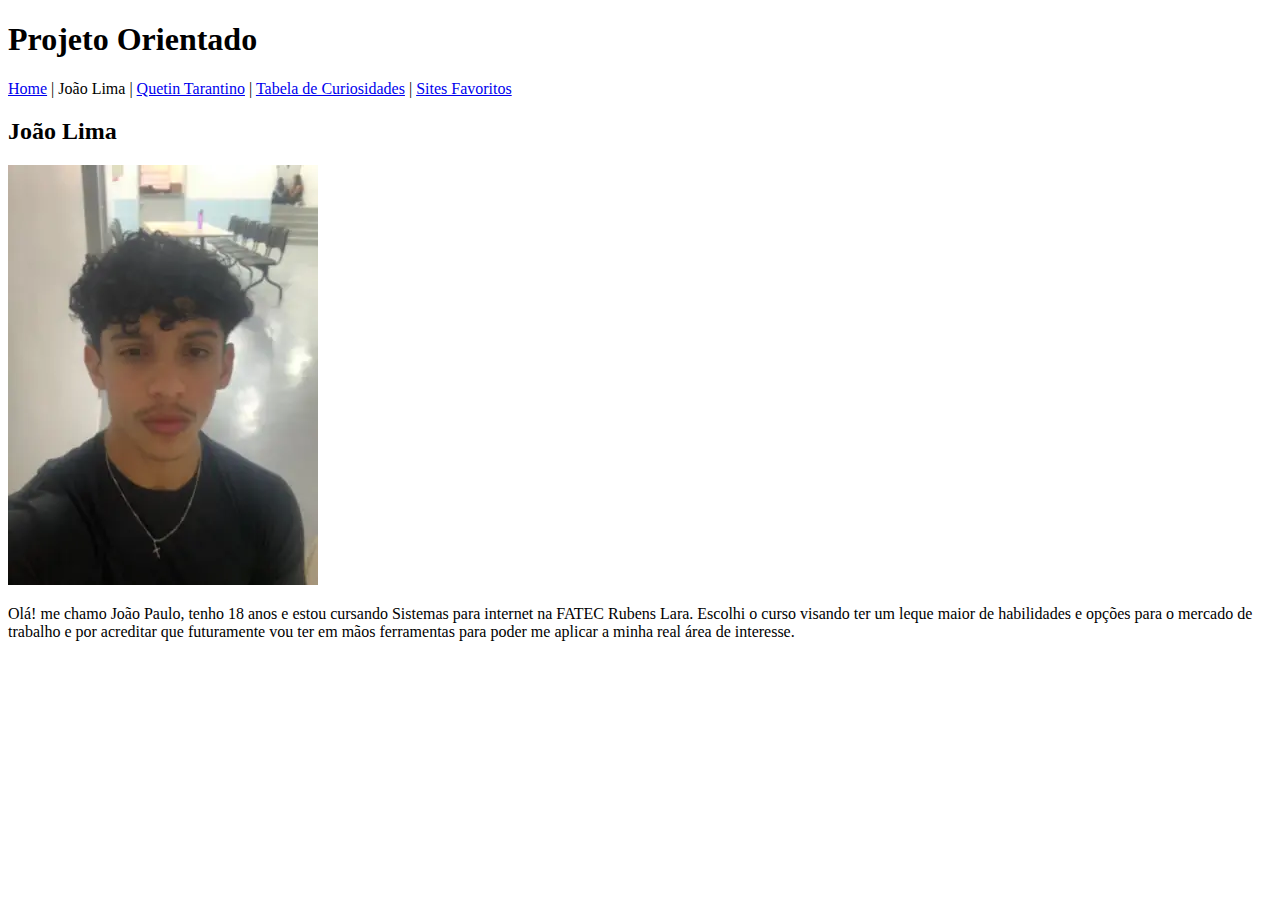
==== aluno1.html @ 2572c9ee "first commit" ====
<!DOCTYPE html>
<html lang="pt-br">
<head>
    <meta charset="UTF-8">
    <meta name="viewport" content="width=device-width, initial-scale=1.0">
    <title>João Lima | Sistemas para Internet</title>
</head>
<body>
    <!-- Título -->
    <h1>Projeto Orientado</h1>

    <!-- "navBar" **p > a + |** -->
    <p> <a href="index.html">Home</a> | João Lima | <a href="aluno2.html">Quetin Tarantino</a> | <a href="tabela-curiosidade.html">Tabela de Curiosidades</a> | <a href="site-favorito.html">Sites Favoritos</a></p>

    <!-- Região Aluno -->
    <h2>João Lima</h2>
    <img src="assets/imgs/fotoJoaoLima.webp" alt="Foto do aluno João Lima" height="420" width="310">

    <!-- descrição aluno -->
    <p>
        Olá! me chamo João Paulo, tenho 18 anos e estou cursando Sistemas para internet na FATEC Rubens Lara. Escolhi o curso visando ter um leque maior de habilidades e opções para o mercado de trabalho e por acreditar que futuramente vou ter em mãos ferramentas para poder me aplicar a minha real área de interesse.
    </p> 
</body>
</html>
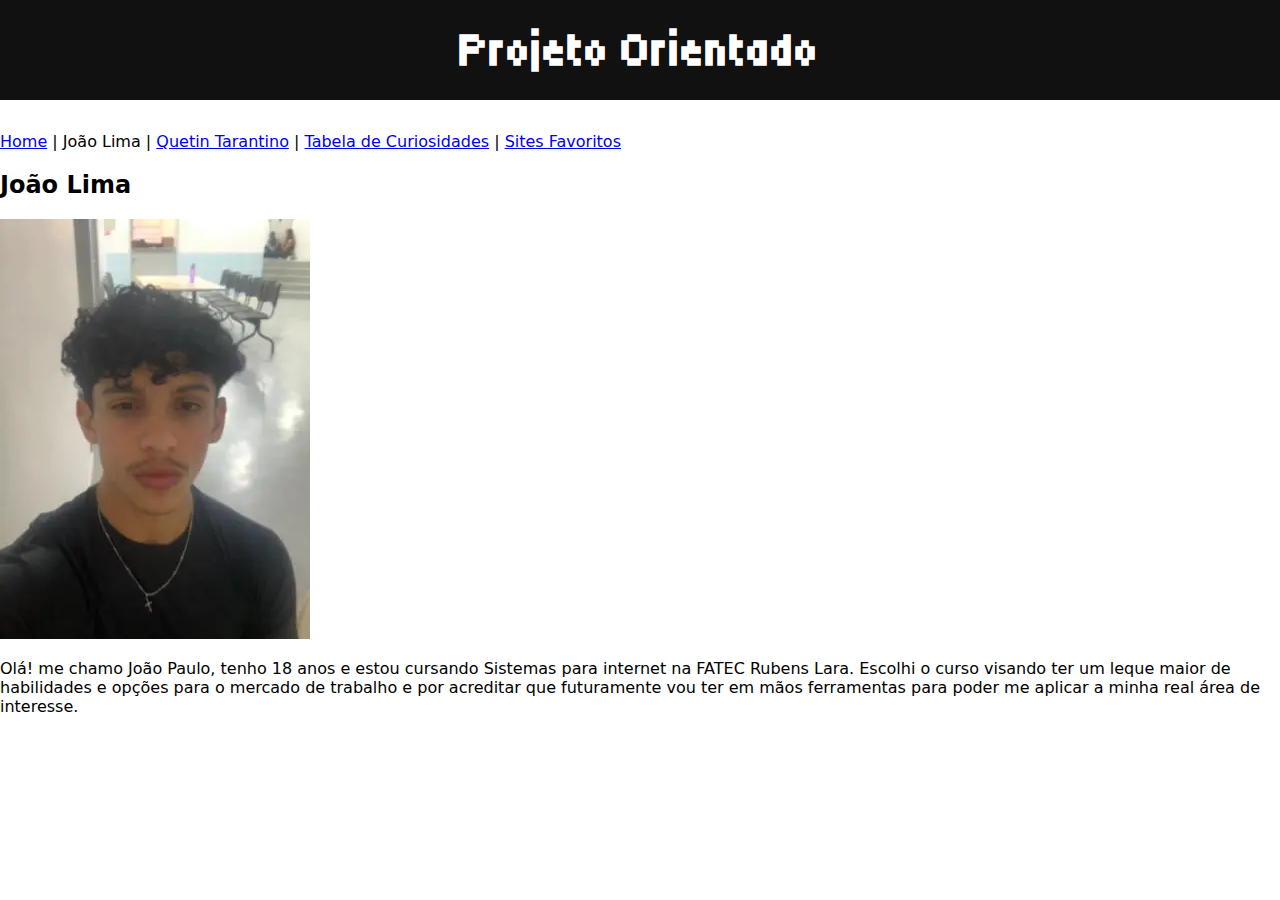
==== commit 1ce13fb8: "implementação_css-07/11/24" ====
--- a/aluno1.html
+++ b/aluno1.html
@@ -4,6 +4,7 @@
     <meta charset="UTF-8">
     <meta name="viewport" content="width=device-width, initial-scale=1.0">
     <title>João Lima | Sistemas para Internet</title>
+    <link rel="stylesheet" href="assets/imgs/css/main.css">
 </head>
 <body>
     <!-- Título -->
--- a/assets/imgs/css/main.css
+++ b/assets/imgs/css/main.css
@@ -0,0 +1,57 @@
+/* SUMÁRIO DE PROPRIEDADES *:
+    1) Box-sizing -> ele dita como o tamanho do conteúdo deve ser calculado:
+            com o "valor" border-box ele calcula o tamanho somando altura, comprimento, borda e o padding;
+
+            com o "valor" content-box ele calcula o tamanho a partir da altura e largura. Padding e borda são adicionados depois desse calculo;
+        FONTE -> https://developer.mozilla.org/pt-BR/docs/Web/CSS/box-sizing
+        PAPEL -> Estou usando a propriedade pra evitar que a caixa do h1 que estou usando passe do tamanho fixo que quero mante-la
+
+    2) Display -> Determina como o elemento vai ser enxergado (bloco ou linha) e qual   vai ser o "perfil" de formatação dos filhos dele (os elementos que estiverem dentro da tag):
+        com o "valor" flex o elemento passa a ser entendido como um bloco (uma caixa) e os filhos passam a seguir as regras do FLEXBOX **
+
+            ** FLEXBOX: conjunto de regras que ditam como o conteúdo deve ser "apresentado" em linha ou em coluna, basicamente onde e como eles devem preencher os espaços da caixa principal
+
+        2.1) justify-content -> determina onde e como os elementos devem ficar na direção determinada (no caso a oranização ta acontecendo baseada em uma linha, mas poderia ser em colunas). Por padrão o display: flex já diz que a direção/orientação é em linha, para ter controle se vai ser em linhas ou em colunas deve-se usar flex-direction**
+
+            ** flex-direction: te permite dizer se os elementos vão ser organizados em linhas ou colunas (por padrão é usado linha - valor: row)
+
+        2.2) align-items -> determina o posicionamento do conteudo da caixa de acordo com a "direção oposta" determinada pelo flex-direction, se o valor for "row" ou em linha ele vai ditar o comportamento de acordo com a coluna e vice-versa
+    FONTE -> https://developer.mozilla.org/pt-BR/docs/Web/CSS/CSS_display
+    PAPEL -> usei esse conjunto de regras pra centralizar o conteudo do meu h1 com objetivos estéticos
+    
+
+*/
+
+/* OBSERVAÇÕES *:
+    1) declarei margin e padding como 0 na body para ter mais controle dos espaços na minha página (questão de preferência);
+*/
+
+@import url('https://fonts.googleapis.com/css2?family=Raleway:ital,wght@0,100;0,400;0,500;0,600;0,700;1,100;1,400;1,600;1,700&family=Tiny5&display=swap');
+
+body {
+    font-family: system-ui, -apple-system, BlinkMacSystemFont, 'Segoe UI', Roboto, Oxygen, Ubuntu, Cantarell, 'Open Sans', 'Helvetica Neue', sans-serif;
+
+    margin: 0; /* OBS - 1* */
+    padding: 0; /*OBS - 1* */
+}
+
+h1 {
+    width: 100%;
+    height: 100px;
+
+    display: flex;  /* PROP - 2* */
+    justify-content: center; /* PROP - 2.1* */
+    align-items: center; /* PROP - 2.2* */
+
+    font-family: "Tiny5";
+    font-size: 48px;
+    font-weight: bold;
+    color: #fff;
+
+    background: #111111;
+
+    padding: 10px;
+    box-sizing: border-box; /* PROP - 1* */
+
+    margin-top: 0;
+}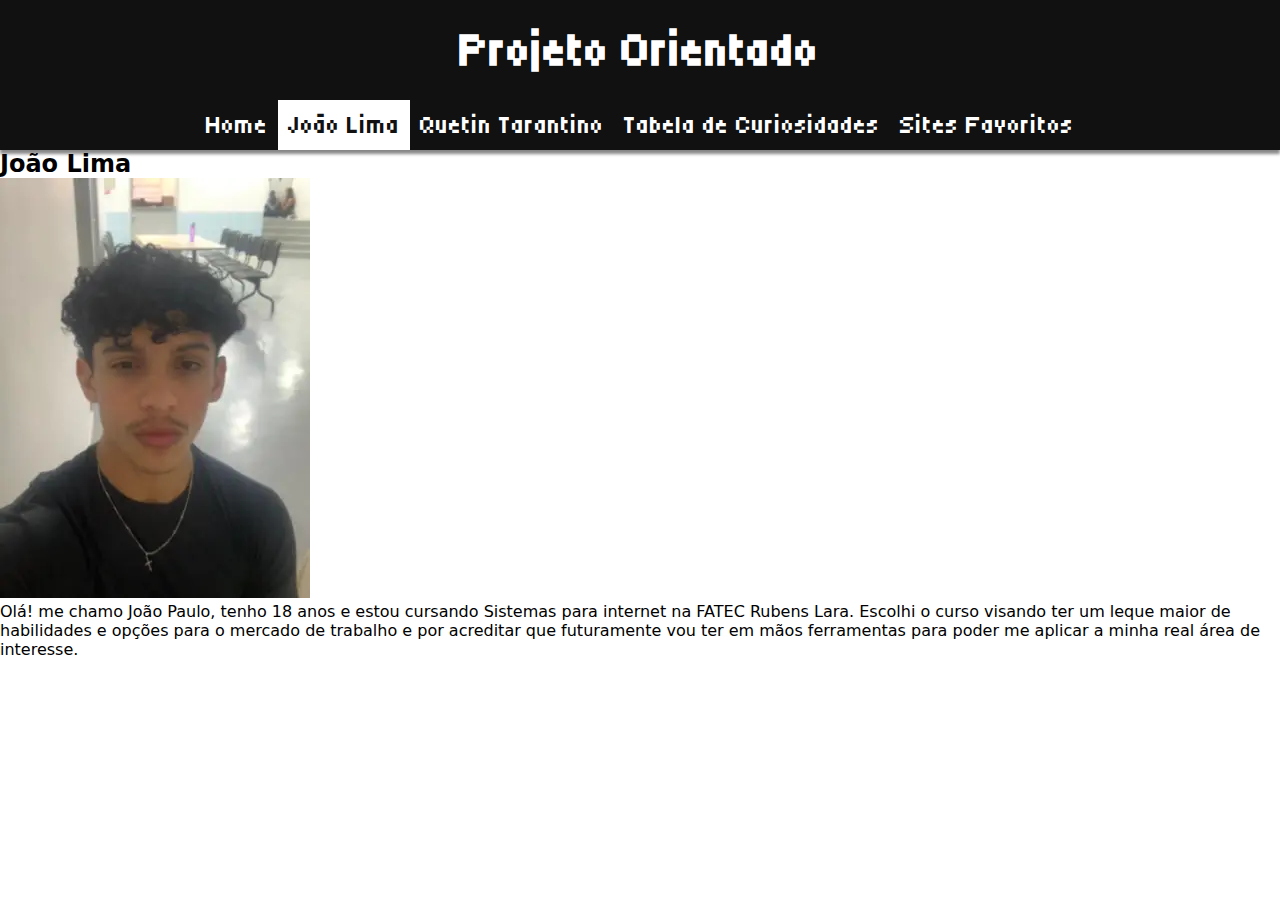
==== commit 56f262df: "implementação do css para estilização do cabeçalho, navbar e disposiçõ dos elementos na index" ====
--- a/aluno1.html
+++ b/aluno1.html
@@ -11,7 +11,7 @@
     <h1>Projeto Orientado</h1>
 
     <!-- "navBar" **p > a + |** -->
-    <p> <a href="index.html">Home</a> | João Lima | <a href="aluno2.html">Quetin Tarantino</a> | <a href="tabela-curiosidade.html">Tabela de Curiosidades</a> | <a href="site-favorito.html">Sites Favoritos</a></p>
+    <p class="nav-bar"> <a href="index.html" class="nav-link">Home</a>  <a href="aluno1.html" class="nav-link" id="curr-page">João Lima</a>  <a href="aluno2.html" class="nav-link">Quetin Tarantino</a>  <a href="tabela-curiosidade.html" class="nav-link">Tabela de Curiosidades</a>  <a href="site-favorito.html" class="nav-link">Sites Favoritos</a></p>
 
     <!-- Região Aluno -->
     <h2>João Lima</h2>
--- a/assets/imgs/css/main.css
+++ b/assets/imgs/css/main.css
@@ -11,22 +11,35 @@
 
             ** FLEXBOX: conjunto de regras que ditam como o conteúdo deve ser "apresentado" em linha ou em coluna, basicamente onde e como eles devem preencher os espaços da caixa principal
 
-        2.1) justify-content -> determina onde e como os elementos devem ficar na direção determinada (no caso a oranização ta acontecendo baseada em uma linha, mas poderia ser em colunas). Por padrão o display: flex já diz que a direção/orientação é em linha, para ter controle se vai ser em linhas ou em colunas deve-se usar flex-direction**
+        2.1) justify-content -> determina onde e como os elementos devem ficar na direção determinada (no caso a organização ta acontecendo baseada em uma linha, mas poderia ser em colunas). Por padrão o display: flex já diz que a direção/orientação é em linha, para ter controle se vai ser em linhas ou em colunas deve-se usar flex-direction**
 
             ** flex-direction: te permite dizer se os elementos vão ser organizados em linhas ou colunas (por padrão é usado linha - valor: row)
 
         2.2) align-items -> determina o posicionamento do conteudo da caixa de acordo com a "direção oposta" determinada pelo flex-direction, se o valor for "row" ou em linha ele vai ditar o comportamento de acordo com a coluna e vice-versa
     FONTE -> https://developer.mozilla.org/pt-BR/docs/Web/CSS/CSS_display
     PAPEL -> usei esse conjunto de regras pra centralizar o conteudo do meu h1 com objetivos estéticos
-    
 
+    3) pointer-events -> dita se o "ponteiro do mouse" terá ou não interação com o elemento
+
+        com o "valor" none: impede que o ponteiro do mouse entenda o elemento como uma possível interação
+    FONTE -> https://developer.mozilla.org/pt-BR/docs/Web/CSS/pointer-events
+    PAPEL -> usei para impedir a navegação de uma página para ela mesma. Exemplo: seu o usuário se encontra na home, não faz sentido um botão pra ele ir a home.
 */
 
-/* OBSERVAÇÕES *:
-    1) declarei margin e padding como 0 na body para ter mais controle dos espaços na minha página (questão de preferência);
+/* OBSERVAÇÕES:
+    1) declarei margin e padding como 0 para todos os elemetos usando '*' (é um seletor universal) para ter mais controle dos espaços na minha página (questão de preferência);
+
+    2) função calc() permite atribuir valores que são resultados de algum calculo, no caso usei para fazer com que a minha região alunos ocupasse o espaço restante da tela
+
+        2.1) vh -> unidade de medida baseada na resolução/tamanho da tela, usei pelo fato de que resolução de tela ser algo variável
 */
 
 @import url('https://fonts.googleapis.com/css2?family=Raleway:ital,wght@0,100;0,400;0,500;0,600;0,700;1,100;1,400;1,600;1,700&family=Tiny5&display=swap');
+
+* /* OBS - 1* */{ 
+    margin: 0;
+    padding: 0;
+}
 
 body {
     font-family: system-ui, -apple-system, BlinkMacSystemFont, 'Segoe UI', Roboto, Oxygen, Ubuntu, Cantarell, 'Open Sans', 'Helvetica Neue', sans-serif;
@@ -54,4 +67,63 @@
     box-sizing: border-box; /* PROP - 1* */
 
     margin-top: 0;
-}+}
+
+.nav-bar {
+    width: 100%;
+    height: 50px;
+
+    display: flex; /* PROP - 2* */
+    justify-content: center; /* PROP - 2.1* */
+    align-items: center; /* PROP - 2.2* */
+
+    font-family: "Tiny5";
+    font-size: 26px;
+    font-weight: normal;
+    color: #fff;
+
+    background: #111111;
+
+    box-shadow: 0px 4px 3px 0px #00000078;
+
+    padding: 10px;
+    box-sizing: border-box; /* PROP - 1* */
+}
+
+.nav-link {
+    text-decoration: none;
+    color: #fff;
+
+    padding: 10px;
+    box-sizing: border-box; /* PROP - 1* */
+}
+
+.nav-link:hover {
+    background: #fff;
+    color: #111111;
+}
+
+#curr-page {
+    background: #fff;
+    color: #111111;
+
+    padding: 10px;
+    box-sizing: border-box; /* PROP - 1* */
+
+    pointer-events: none; /* PROP - 3* */
+}
+
+.reg-alunos {
+    width: 100%;
+    height: calc(100vh - 150px); /* OBS - 2* & 2.1* */
+
+    background: rebeccapurple;
+}
+
+.reg-alunos div {
+    display: flex;
+}
+
+.item-aluno {
+}
+
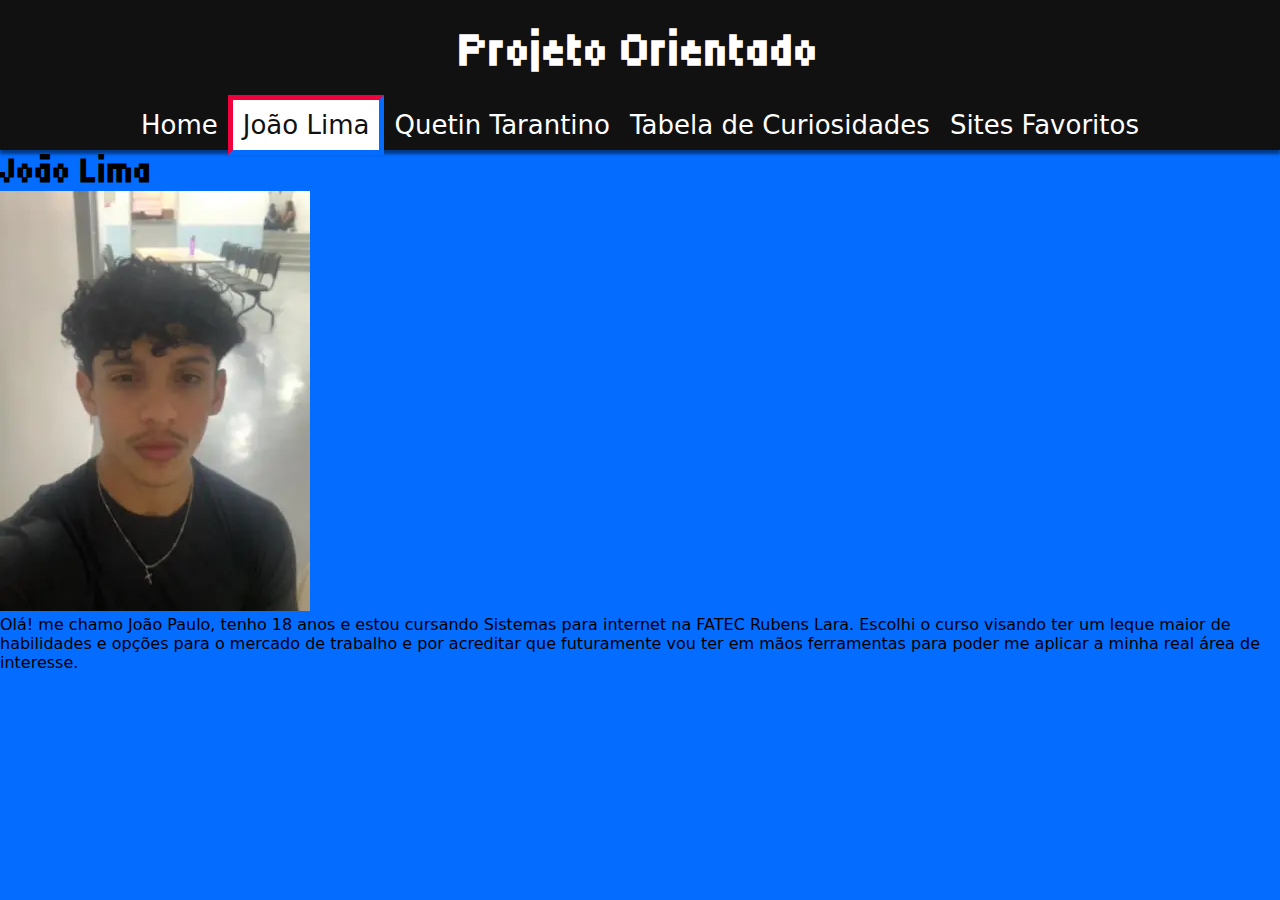
==== commit eb33c420: "mudança nos links css e modularização do main.css (vai ser um documento de padrões globais)" ====
--- a/aluno1.html
+++ b/aluno1.html
@@ -4,9 +4,9 @@
     <meta charset="UTF-8">
     <meta name="viewport" content="width=device-width, initial-scale=1.0">
     <title>João Lima | Sistemas para Internet</title>
-    <link rel="stylesheet" href="assets/imgs/css/main.css">
+    <link rel="stylesheet" href="assets/css/stl-aluno.css">
 </head>
-<body>
+<body id="aluno-1">
     <!-- Título -->
     <h1>Projeto Orientado</h1>
 
--- a/assets/css/stl-aluno.css
+++ b/assets/css/stl-aluno.css
@@ -0,0 +1,16 @@
+/* DESCRIÇÃO DE PROPRIEDADES E OBSERVAÇÕES ESTÃO NO 'main.css' */
+
+@import url(../css/main.css); /* arquivo de configurações globais */
+
+#aluno-1 {
+    background: #046cff;
+}
+
+#aluno-2 {
+    background: #f0003c;
+}
+
+h2 {
+    font-family: "Tiny5";
+    font-size: 36px;
+}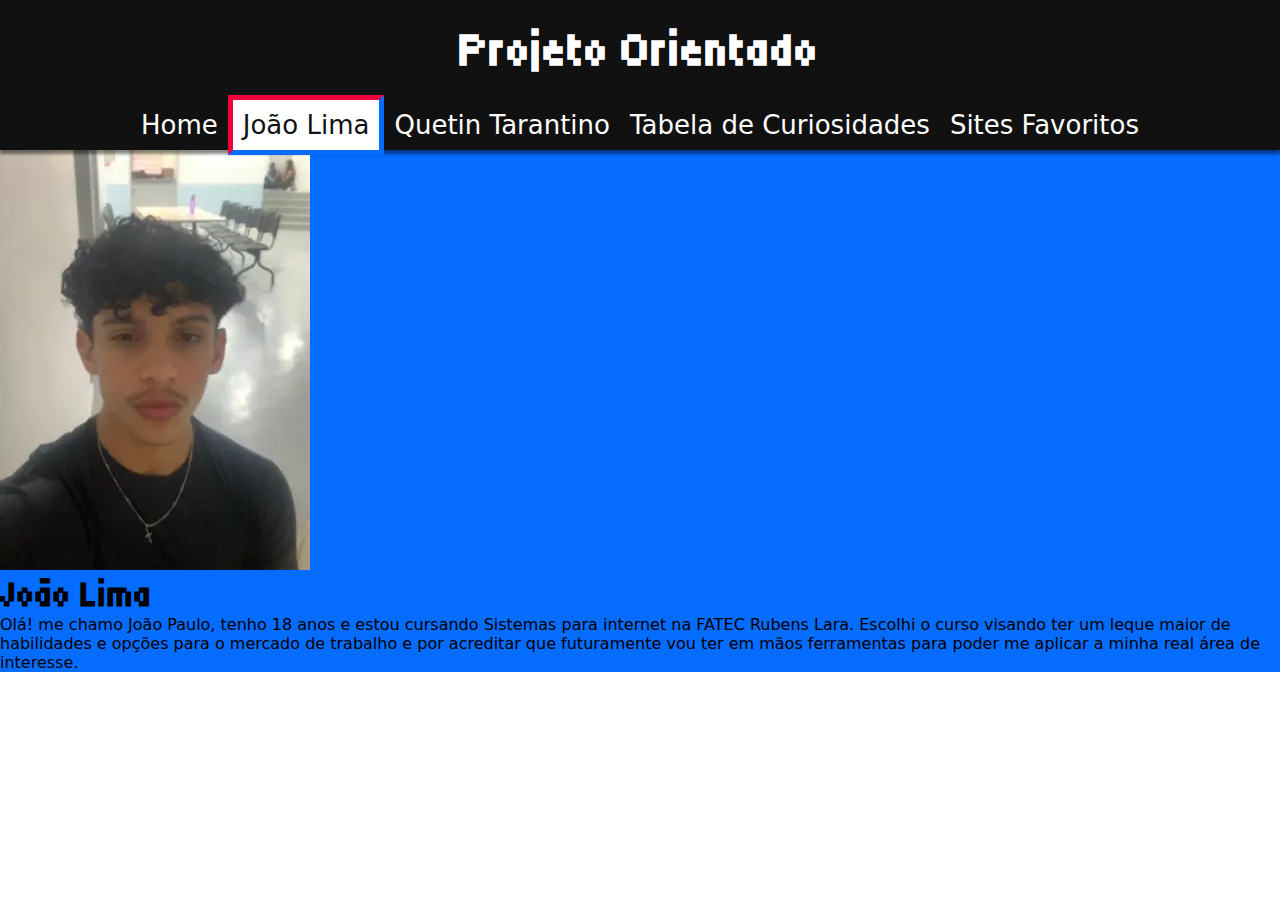
==== commit 027c9023: "mudança na diagramação da página para melhor disposição dos elementos" ====
--- a/aluno1.html
+++ b/aluno1.html
@@ -6,7 +6,7 @@
     <title>João Lima | Sistemas para Internet</title>
     <link rel="stylesheet" href="assets/css/stl-aluno.css">
 </head>
-<body id="aluno-1">
+<body>
     <!-- Título -->
     <h1>Projeto Orientado</h1>
 
@@ -14,12 +14,18 @@
     <p class="nav-bar"> <a href="index.html" class="nav-link">Home</a>  <a href="aluno1.html" class="nav-link" id="curr-page">João Lima</a>  <a href="aluno2.html" class="nav-link">Quetin Tarantino</a>  <a href="tabela-curiosidade.html" class="nav-link">Tabela de Curiosidades</a>  <a href="site-favorito.html" class="nav-link">Sites Favoritos</a></p>
 
     <!-- Região Aluno -->
-    <h2>João Lima</h2>
-    <img src="assets/imgs/fotoJoaoLima.webp" alt="Foto do aluno João Lima" height="420" width="310">
-
-    <!-- descrição aluno -->
-    <p>
-        Olá! me chamo João Paulo, tenho 18 anos e estou cursando Sistemas para internet na FATEC Rubens Lara. Escolhi o curso visando ter um leque maior de habilidades e opções para o mercado de trabalho e por acreditar que futuramente vou ter em mãos ferramentas para poder me aplicar a minha real área de interesse.
-    </p> 
+    <section class="reg-info-aluno" id="aluno-1">
+        <article class="foto-aluno">
+            <img src="assets/imgs/fotoJoaoLima.webp" alt="Foto do aluno João Lima" height="420" width="310">
+        </article>
+    
+        <!-- descrição aluno -->
+        <article class="aluno-descricao">
+            <h2 id="nome-aluno-1">João Lima</h2>
+            <p>
+                Olá! me chamo João Paulo, tenho 18 anos e estou cursando Sistemas para internet na FATEC Rubens Lara. Escolhi o curso visando ter um leque maior de habilidades e opções para o mercado de trabalho e por acreditar que futuramente vou ter em mãos ferramentas para poder me aplicar a minha real área de interesse.
+            </p> 
+        </article>
+    </section>
 </body>
 </html>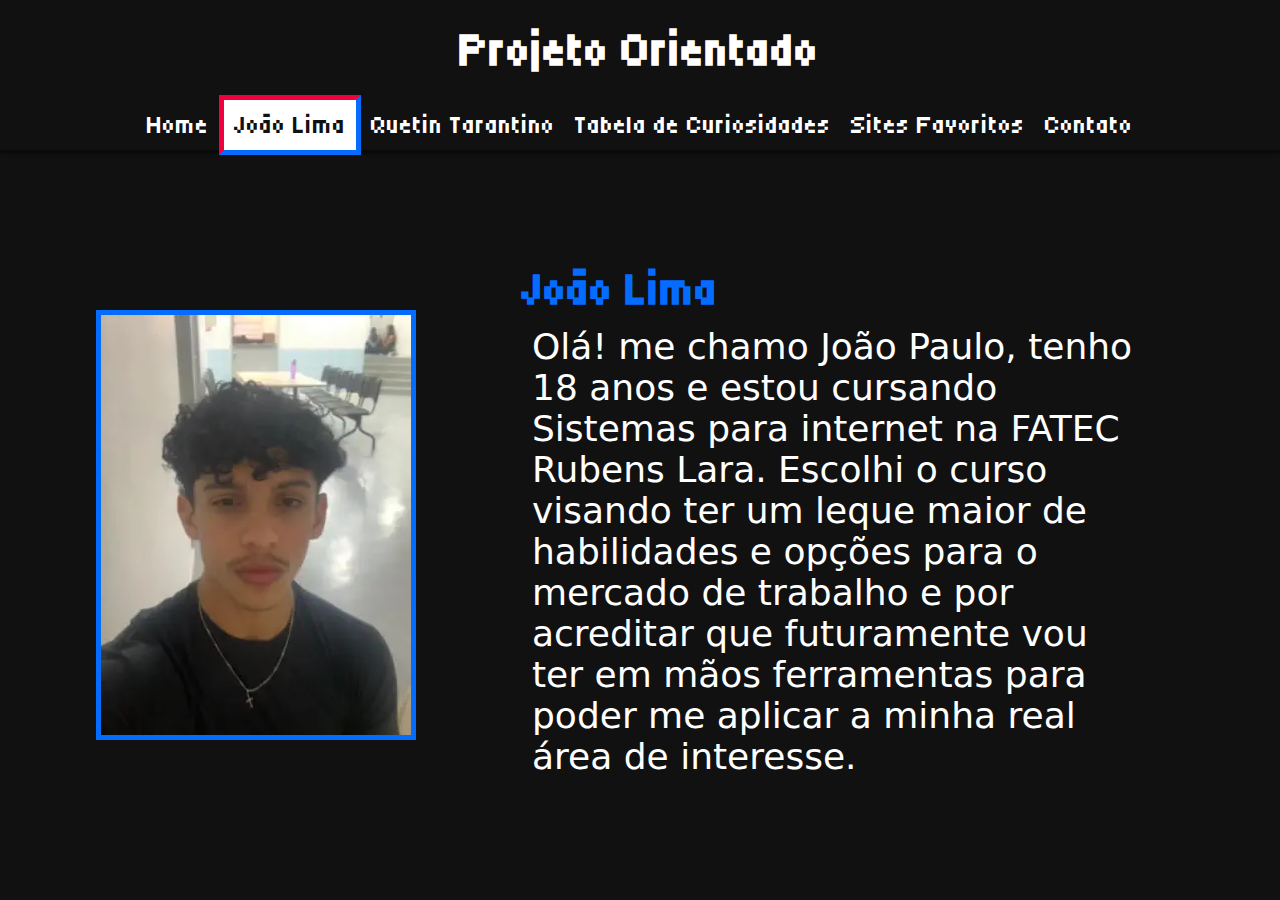
==== commit b363c28e: "ajustes o endereçamento dos links de navegaçõa da nav-bar" ====
--- a/aluno1.html
+++ b/aluno1.html
@@ -11,7 +11,7 @@
     <h1>Projeto Orientado</h1>
 
     <!-- "navBar" **p > a + |** -->
-    <p class="nav-bar"> <a href="index.html" class="nav-link">Home</a>  <a href="aluno1.html" class="nav-link" id="curr-page">João Lima</a>  <a href="aluno2.html" class="nav-link">Quetin Tarantino</a>  <a href="tabela-curiosidade.html" class="nav-link">Tabela de Curiosidades</a>  <a href="site-favorito.html" class="nav-link">Sites Favoritos</a></p>
+    <p class="nav-bar"> <a href="index.html" class="nav-link">Home</a>  <a href="aluno1.html" class="nav-link" id="curr-page">João Lima</a>  <a href="aluno2.html" class="nav-link">Quetin Tarantino</a>  <a href="tabela-curiosidade.html" class="nav-link">Tabela de Curiosidades</a>  <a href="site-favorito.html" class="nav-link">Sites Favoritos</a> <a href="contato.html" class="nav-link">Contato</a></p>
 
     <!-- Região Aluno -->
     <section class="reg-info-aluno" id="aluno-1">
--- a/assets/css/stl-aluno.css
+++ b/assets/css/stl-aluno.css
@@ -1,16 +1,61 @@
 /* DESCRIÇÃO DE PROPRIEDADES E OBSERVAÇÕES ESTÃO NO 'main.css' */
 
-@import url(../css/main.css); /* arquivo de configurações globais */
-
-#aluno-1 {
-    background: #046cff;
-}
-
-#aluno-2 {
-    background: #f0003c;
-}
+@import url(main.css); /* arquivo de configurações globais */
 
 h2 {
     font-family: "Tiny5";
+    font-size: 46px;
+}
+
+#nome-aluno-1 { color: #046cff; }
+
+#nome-aluno-2 { color: #f0003c; }
+
+.reg-info-aluno {
+    width: 100%;
+    height: calc(100vh - 150px);
+    display: flex; /* PROP - 2* */
+    align-items: center; /* PROP - 2.2* */
+}
+
+.foto-aluno {
+    width: 40%;
+    height: 100%;
+
+    display: flex; /* PROP - 2* */
+    flex-direction: column; /* PROP - 2** */
+    justify-content: center; /*PROP - 2.1* */
+    align-items: center; /* PROP - 2.2* */
+}
+
+.aluno-descricao {
+    width: 60%;
+    height: 100%;
+
+    display: flex; /* PROP - 2* */
+    flex-direction: column; /* PROP - 2** */
+    justify-content: center; /* PROP - 2.1* */
+    align-items: flex-start;  /* PROP - 2.2* */
+
+    padding: 10px;
+    box-sizing: border-box; /* PROP - 1* */
+}
+
+.reg-info-aluno p {
+    width: 85%;
+
+    display: flex; /* PROP - 2* */
+    justify-content: center; /* PROP - 2.1* */
+    align-items: center;  /* PROP - 2.2* */
+    
+    text-align: left;
     font-size: 36px;
-}+    color: #fff;
+
+    padding: 10px;
+    box-sizing: border-box; /* PROP - 1* */
+}
+
+#aluno-1 .foto-aluno img { border: 5px solid #046cff; }
+
+#aluno-2 .foto-aluno img { border: 5px solid #f0003c; }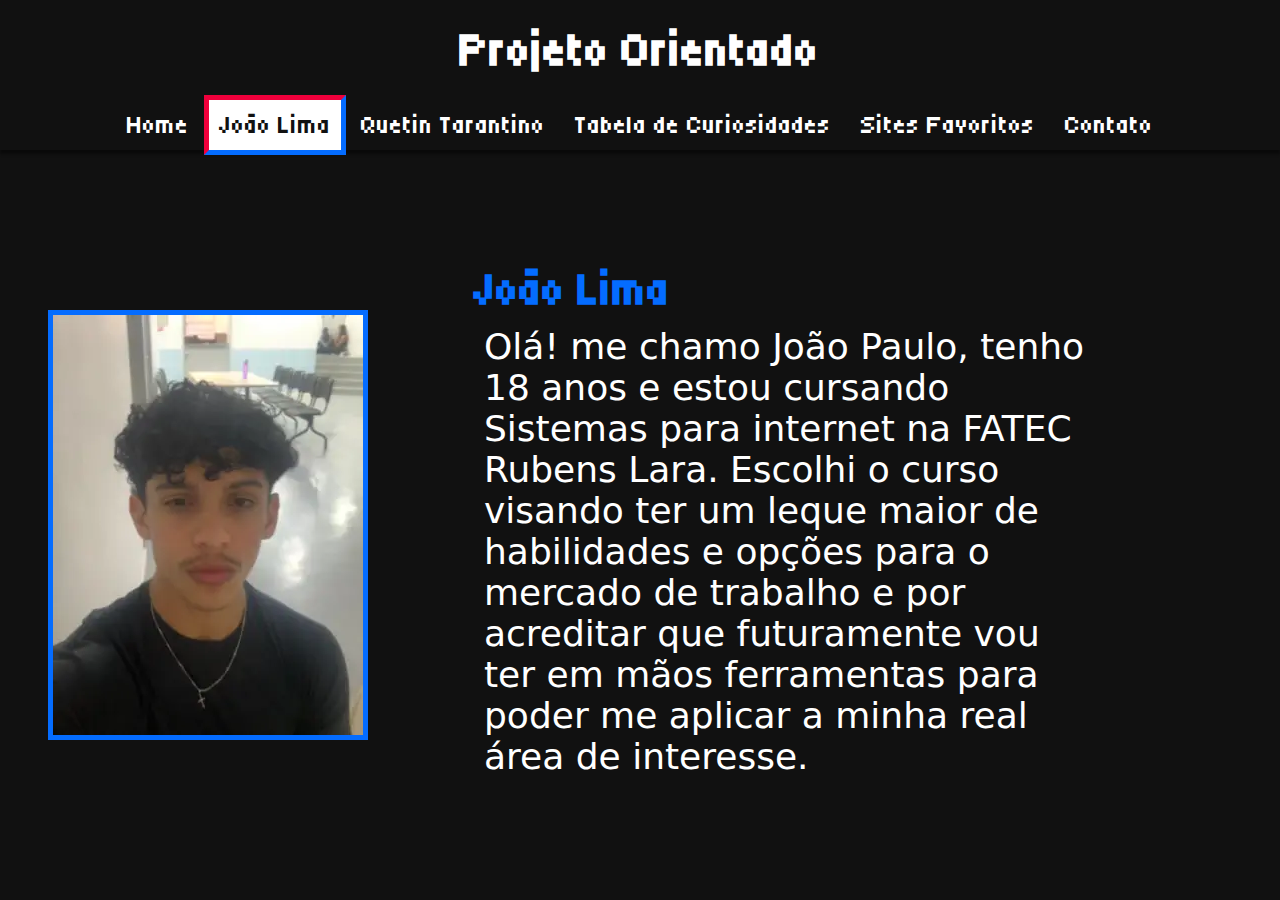
==== commit afb34357: "ajustes de semântica" ====
--- a/aluno1.html
+++ b/aluno1.html
@@ -14,10 +14,8 @@
     <p class="nav-bar"> <a href="index.html" class="nav-link">Home</a>  <a href="aluno1.html" class="nav-link" id="curr-page">João Lima</a>  <a href="aluno2.html" class="nav-link">Quetin Tarantino</a>  <a href="tabela-curiosidade.html" class="nav-link">Tabela de Curiosidades</a>  <a href="site-favorito.html" class="nav-link">Sites Favoritos</a> <a href="contato.html" class="nav-link">Contato</a></p>
 
     <!-- Região Aluno -->
-    <section class="reg-info-aluno" id="aluno-1">
-        <article class="foto-aluno">
-            <img src="assets/imgs/fotoJoaoLima.webp" alt="Foto do aluno João Lima" height="420" width="310">
-        </article>
+    <div class="reg-info-aluno" id="aluno-1">
+        <img id="img-aln-1" src="assets/imgs/fotoJoaoLima.webp" alt="Foto do aluno João Lima" height="420" width="310">
     
         <!-- descrição aluno -->
         <article class="aluno-descricao">
@@ -26,6 +24,6 @@
                 Olá! me chamo João Paulo, tenho 18 anos e estou cursando Sistemas para internet na FATEC Rubens Lara. Escolhi o curso visando ter um leque maior de habilidades e opções para o mercado de trabalho e por acreditar que futuramente vou ter em mãos ferramentas para poder me aplicar a minha real área de interesse.
             </p> 
         </article>
-    </section>
+    </div>
 </body>
 </html>--- a/assets/css/stl-aluno.css
+++ b/assets/css/stl-aluno.css
@@ -15,6 +15,7 @@
     width: 100%;
     height: calc(100vh - 150px);
     display: flex; /* PROP - 2* */
+    justify-content: space-around;
     align-items: center; /* PROP - 2.2* */
 }
 
@@ -56,6 +57,6 @@
     box-sizing: border-box; /* PROP - 1* */
 }
 
-#aluno-1 .foto-aluno img { border: 5px solid #046cff; }
+#img-aln-1 { border: 5px solid #046cff;}
 
-#aluno-2 .foto-aluno img { border: 5px solid #f0003c; }+#img-aln-2 { border: 5px solid #f0003c; }